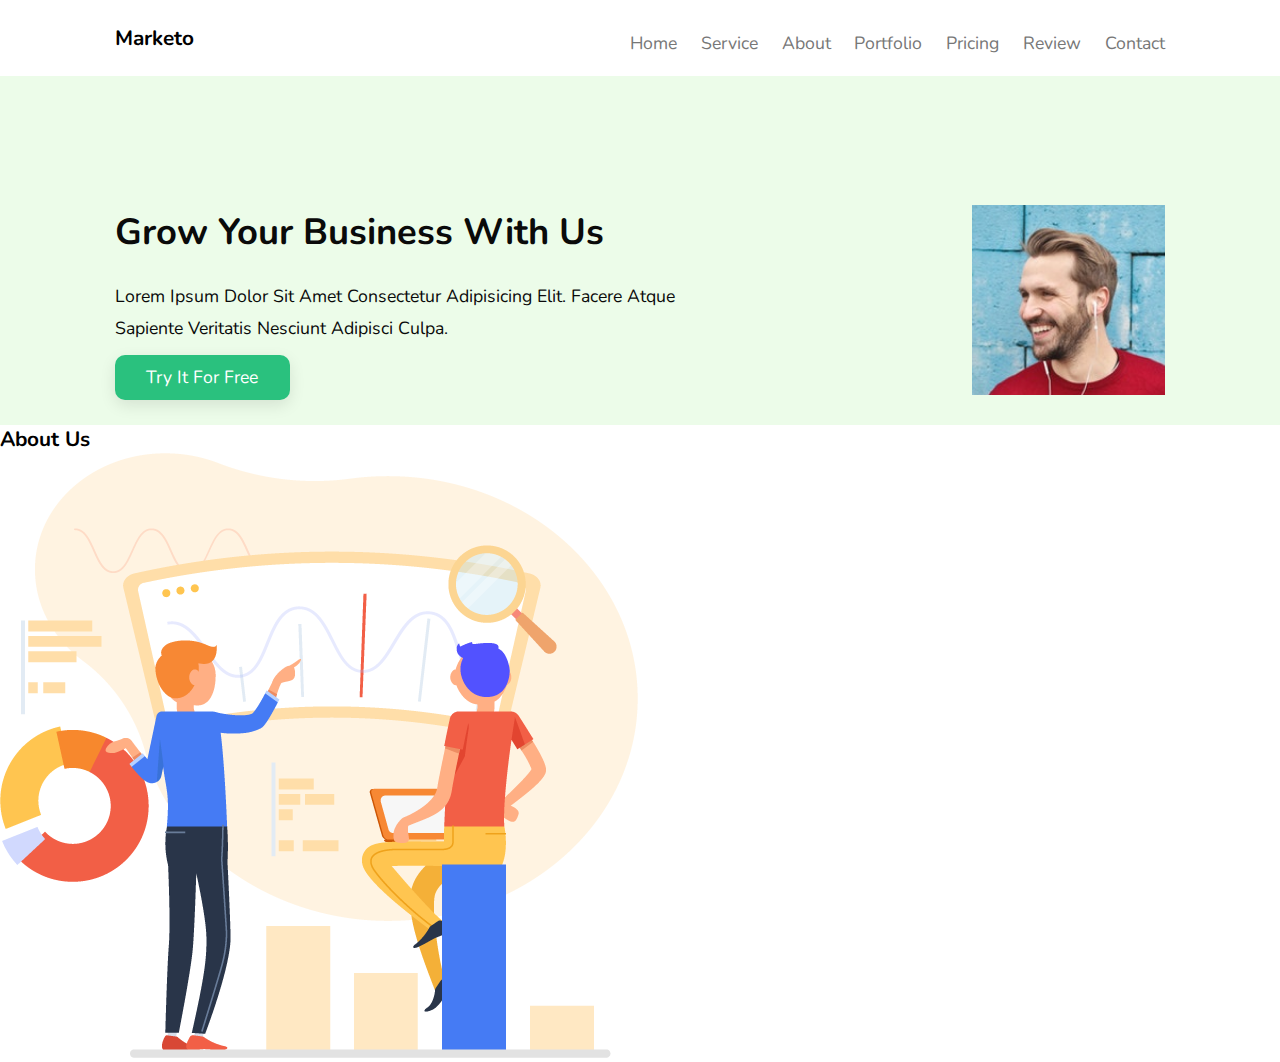
==== challenge/html/index.html @ 5b01ecf9 "initial commit" ====
<!DOCTYPE html>
<html>
    <head>
        <meta charset="UTF-8">
        <title></title>

          <!-- font awesome cdn link  -->
         <link rel="stylesheet" href="https://cdnjs.cloudflare.com/ajax/libs/font-awesome/5.15.4/css/all.min.css">
          <!-- custom css file link  -->
         <link href="../css/style.css" rel="stylesheet">

    </head>

    <body>

        <!-- Header section start -->
        <header class="header">
           
                <a href="#" class="app-logo">Marketo</a>

                <nav class="navbar">
                    <a href="#">Home</a>
                    <a href="#">Service</a>
                    <a href="#">About</a>
                    <a href="#">Portfolio</a>
                    <a href="#">Pricing</a>
                    <a href="#">Review</a>
                    <a href="#">Contact</a>
                </nav>
        </header>

          <!-- Header section end -->

          <!-- Home section start-->
          <section class="home" id="home">
                <div class="content">
                        <h1>Grow Your Business with Us</h1>
                        <p>Lorem Ipsum Dolor Sit Amet Consectetur Adipisicing Elit. 
                            Facere Atque Sapiente Veritatis Nesciunt Adipisci Culpa.</p>
                        <a href="#" class="btn">Try It for free</a>

                </div>

                <div class="image">
                    <img src="../images/pic-1.png" alt="">
                </div>
          </section>
          <!-- Home section end-->

          <section class="about-us" id="about-us">
              <h1 class="heading"><span>About</span> Us</h1>

              <div class="row">
                <div class="image">
                    <img src="../images/about-img.png" alt="">
                </div>
              </div>
          </section>

          <!-- custom js file link  -->
          <script src="../js/script.js"></script>
    </body>
</html>
---- challenge/css/style.css ----
@import url('https://fonts.googleapis.com/css2?family=Nunito:ital,wght@0,200;0,300;0,400;0,600;0,700;1,200;1,300&display=swap');

:root {
    --main-radius: 10px;
    --buton-radius: 12px;
    --margin-tp-sm: 5px;
    --margin-tp-md: 10px;
    --margin-tp-lg: 15px;
    --margin-tp-xlg: 20px;
    --light-color: #777;
    --red-color: rgb(206, 72, 72);
    --black-color: rgb(10, 10, 10);
    --white-color: #fff;
    --bg:#ecfce9;
    --green-color: #2AC17E;
    --box-shadow:0 .5rem 1.5rem rgba(0,0,0,.1);
}

*{
    font-family: 'Nunito', sans-serif;
    margin:0; padding:0;
    box-sizing: border-box;
    outline: none; 
    border:none;
    text-decoration: none;
    text-transform: capitalize;
    transition: all .3s ease-out;
}

html {
    font-size: 65%;
    scroll-behavior: smooth;
    scroll-padding-top: 9rem;
    overflow-x: hidden;
}

.header .app-logo {
    display: inline;
    font-size:2rem;
    font-weight: bold;
}

nav {
    margin-top: var(--margin-tp-md);
}

a {
    text-decoration: none;
    color:black;
}

.header .navbar a{
    font-size: 1.7rem;
    color: var(--light-color);
    margin-left: 2rem;
}

.header .navbar a:hover{
    color: var(--red-color)
}

.header {
    box-shadow: var(--box-shadow);
    padding-bottom: var(--margin-tp-lg);
    align-items: center;
    background: #fff;
    justify-content: space-between;
    display: flex;
    padding: 2rem 9%;
}

.home {
    align-items: center;
    justify-content: space-between;
    display: flex;
    gap: 1.5rem;
    position: relative;
    padding-top: 10rem;
    background: var(--bg);
}

.home .content {
    padding: 2rem 9%;
    flex: 1 1 45rem;
}

.home .content h1 {
    font-size: 3.5rem;
    color:var(--black-color);
    line-height: 1.8;
}

.home .content p {
    font-size: 1.7rem;
    color:var(--black-color);
    line-height: 1.8;
    margin-top: var(--margin-tp-lg);
}

.btn {
    margin-top: 1rem;
    display: inline-block;
    padding: 1rem 3rem;
    background: var(--light-color);
    box-shadow: var(--box-shadow);
    font-size: 1.7rem;
    cursor: pointer;
    color: var(--white-color);
    background-color: var(--green-color);
    position: relative;
    z-index: 0;
    overflow: hidden;
    border-radius: 10px;
    overflow: hidden;
}

.btn::before{
    content: '';
    position: absolute;
    top:0; right:0;
    height: 100%;
    width:0%;
    background:var(--black);
    z-index: -1;
    transition: .2s ease-out;
}

.btn:hover::before{
    left:0;
    width:100%;
}

.btn:hover {
    color: var(--green-color);
    background-color: var(--white-color);
}

.home .image {
    padding: 0rem 9%;
}
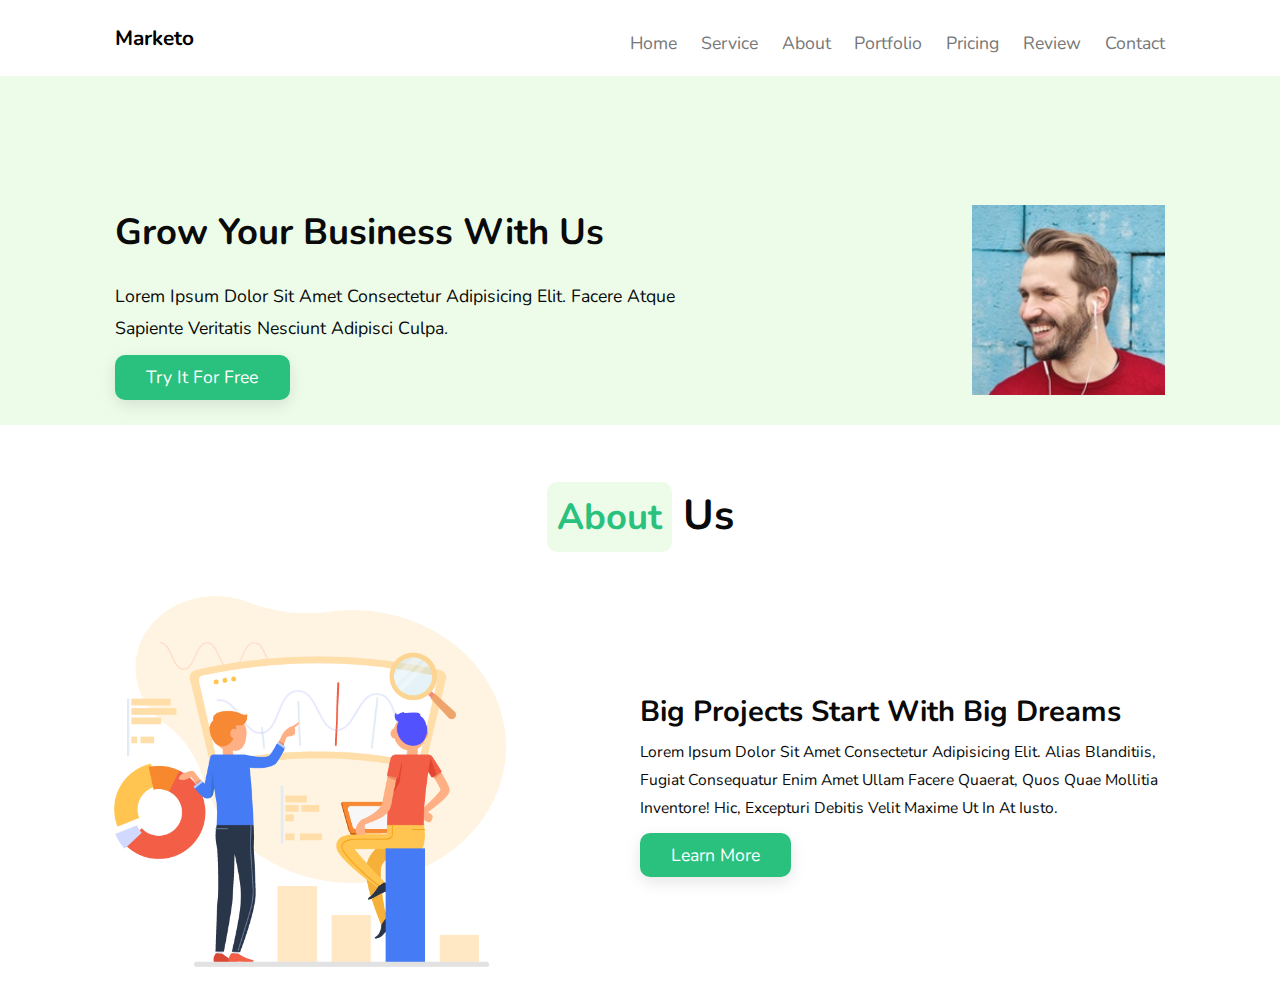
==== commit 8ee06963: "feat: add home section" ====
--- a/challenge/html/index.html
+++ b/challenge/html/index.html
@@ -47,6 +47,7 @@
           </section>
           <!-- Home section end-->
 
+          <!--About Us section start-->
           <section class="about-us" id="about-us">
               <h1 class="heading"><span>About</span> Us</h1>
 
@@ -54,8 +55,19 @@
                 <div class="image">
                     <img src="../images/about-img.png" alt="">
                 </div>
+
+                <div class="content" id="content">
+                    <h1 class="title">Big Projects Start With Big Dreams</h1>
+                    <p>Lorem Ipsum Dolor Sit Amet Consectetur Adipisicing Elit. 
+                        Alias Blanditiis, Fugiat Consequatur Enim Amet Ullam Facere Quaerat, 
+                        Quos Quae Mollitia Inventore! Hic, Excepturi Debitis Velit Maxime 
+                        Ut In At Iusto.</p>
+                   <a href="#" class="btn">Learn more</a>
+                 </div>
               </div>
+
           </section>
+           <!--About Us section end-->
 
           <!-- custom js file link  -->
           <script src="../js/script.js"></script>
--- a/challenge/css/style.css
+++ b/challenge/css/style.css
@@ -97,6 +97,10 @@
     margin-top: var(--margin-tp-lg);
 }
 
+.home .image {
+    padding: 0rem 9%;
+}
+
 .btn {
     margin-top: 1rem;
     display: inline-block;
@@ -135,6 +139,60 @@
     background-color: var(--white-color);
 }
 
-.home .image {
-    padding: 0rem 9%;
-}+.heading {
+    text-align: center;
+    font-size: 4rem;
+    color: var(--black-color);
+    padding-bottom: 3rem;
+    padding-top: 6rem;
+}
+
+.heading span {
+    font-size: 3.5rem;
+    color: var(--green-color);
+    padding: var(--margin-tp-md);
+    background-color: var(--bg);
+    border-radius: var(--margin-tp-md);
+}
+
+.about-us {
+    padding-left: 9rem;
+    padding-right: 9rem;
+}
+
+.about-us .row {
+    align-items: center;
+    justify-content: space-between;
+    display: flex;
+    gap: 1.5rem;
+    position: relative;
+    width: 100%;
+}
+
+.about-us .row .image {
+    flex: 1 1 45rem;
+    padding: 2rem;
+
+}
+
+.about-us .row .image img{
+    width: 80%;
+}
+
+.about-us .row .content {
+    width: 50%;
+}
+
+.about-us .content h1{
+    font-size: 2.8rem;
+    color:var(--black-color);
+    line-height: 1.8;
+}
+
+
+.about-us .row p {
+    font-size: 1.7rem;
+    color: var(--black-color);
+    font-size: 1.5rem;
+    line-height: 1.8;
+}
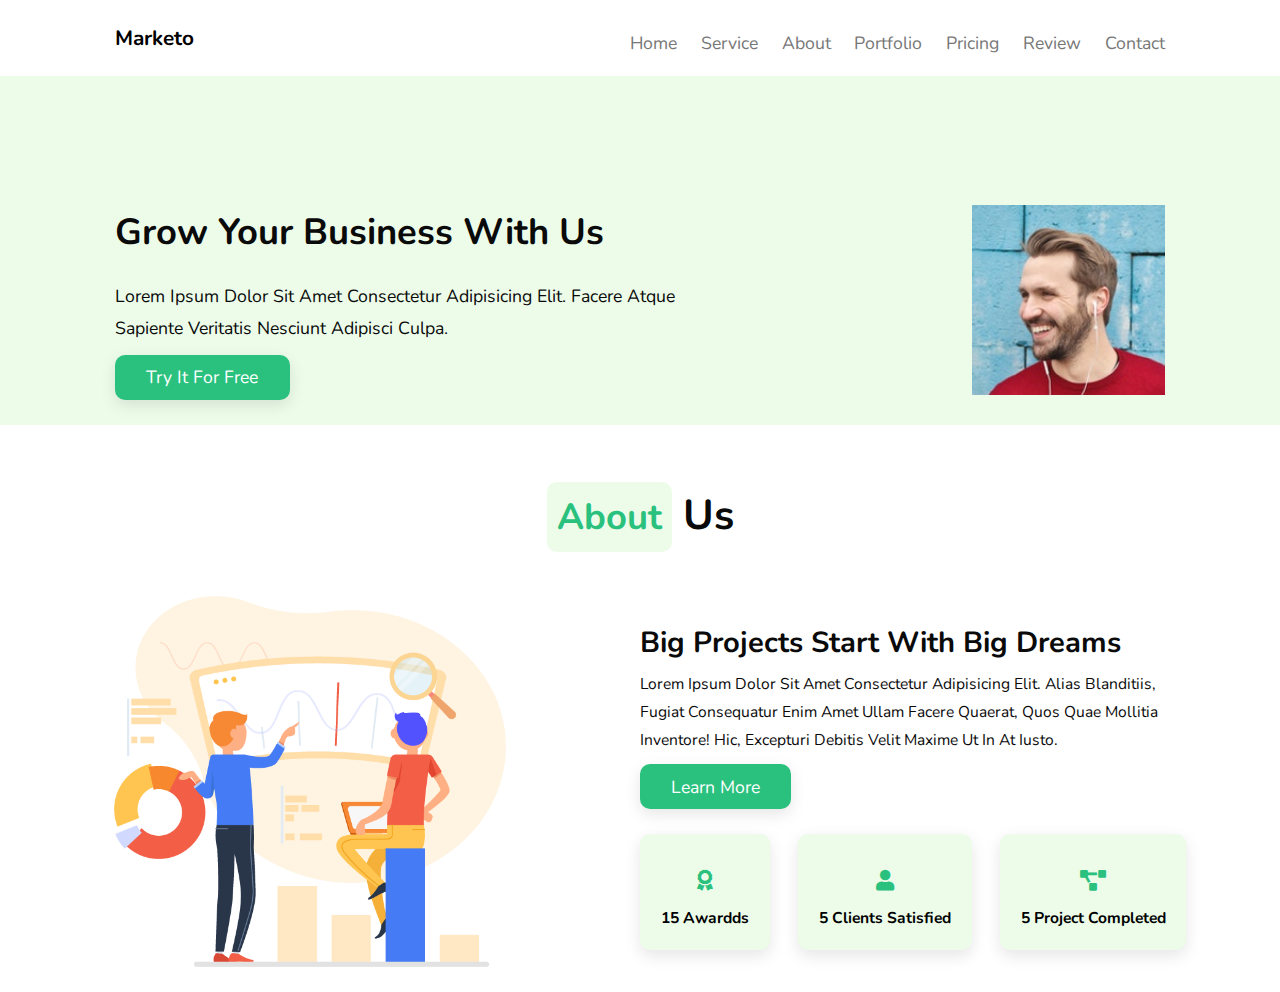
==== commit fef0919b: "refactor: add box in about-content" ====
--- a/challenge/html/index.html
+++ b/challenge/html/index.html
@@ -63,6 +63,21 @@
                         Quos Quae Mollitia Inventore! Hic, Excepturi Debitis Velit Maxime 
                         Ut In At Iusto.</p>
                    <a href="#" class="btn">Learn more</a>
+
+                   <div class="icons-container">
+                        <div class="icons">
+                            <i class="fas fa-award"></i>
+                            <h2>15 Awardds</h2>
+                        </div>
+                        <div class="icons">
+                            <i class="fas fa-user"></i>
+                            <h2>5 clients satisfied</h2>
+                        </div>
+                        <div class="icons">
+                            <i class="fas fa-project-diagram"></i>
+                            <h2>5 project completed</h2>
+                        </div>
+                   </div>
                  </div>
               </div>
 
--- a/challenge/css/style.css
+++ b/challenge/css/style.css
@@ -172,6 +172,7 @@
 .about-us .row .image {
     flex: 1 1 45rem;
     padding: 2rem;
+    border-radius: var(--margin-tp-lg);
 
 }
 
@@ -189,10 +190,42 @@
     line-height: 1.8;
 }
 
-
 .about-us .row p {
     font-size: 1.7rem;
     color: var(--black-color);
     font-size: 1.5rem;
     line-height: 1.8;
 }
+
+.about-us .row .icons-container {
+    align-items: center;
+    justify-content: space-between;
+    display: flex;
+    gap: 1.5rem;
+    position: relative;
+}
+
+.row .icons {
+    background-color: var(--bg);
+    padding: 2rem;
+    margin-top: 2rem;
+    display: inline;
+    text-align: center;
+    border-radius: var(--margin-tp-md);
+    box-shadow: var(--box-shadow);
+}
+
+.row .icons i{
+    border-radius: 50%;
+    background: var(--bg);
+    color:var(--green-color);
+    height: 5rem;
+    width: 5rem;
+    line-height: 5rem;
+    font-size: 2rem;
+}
+
+.row .icons h3{
+    font-size: 1.6rem;
+    padding-top: 0.4rem;
+}
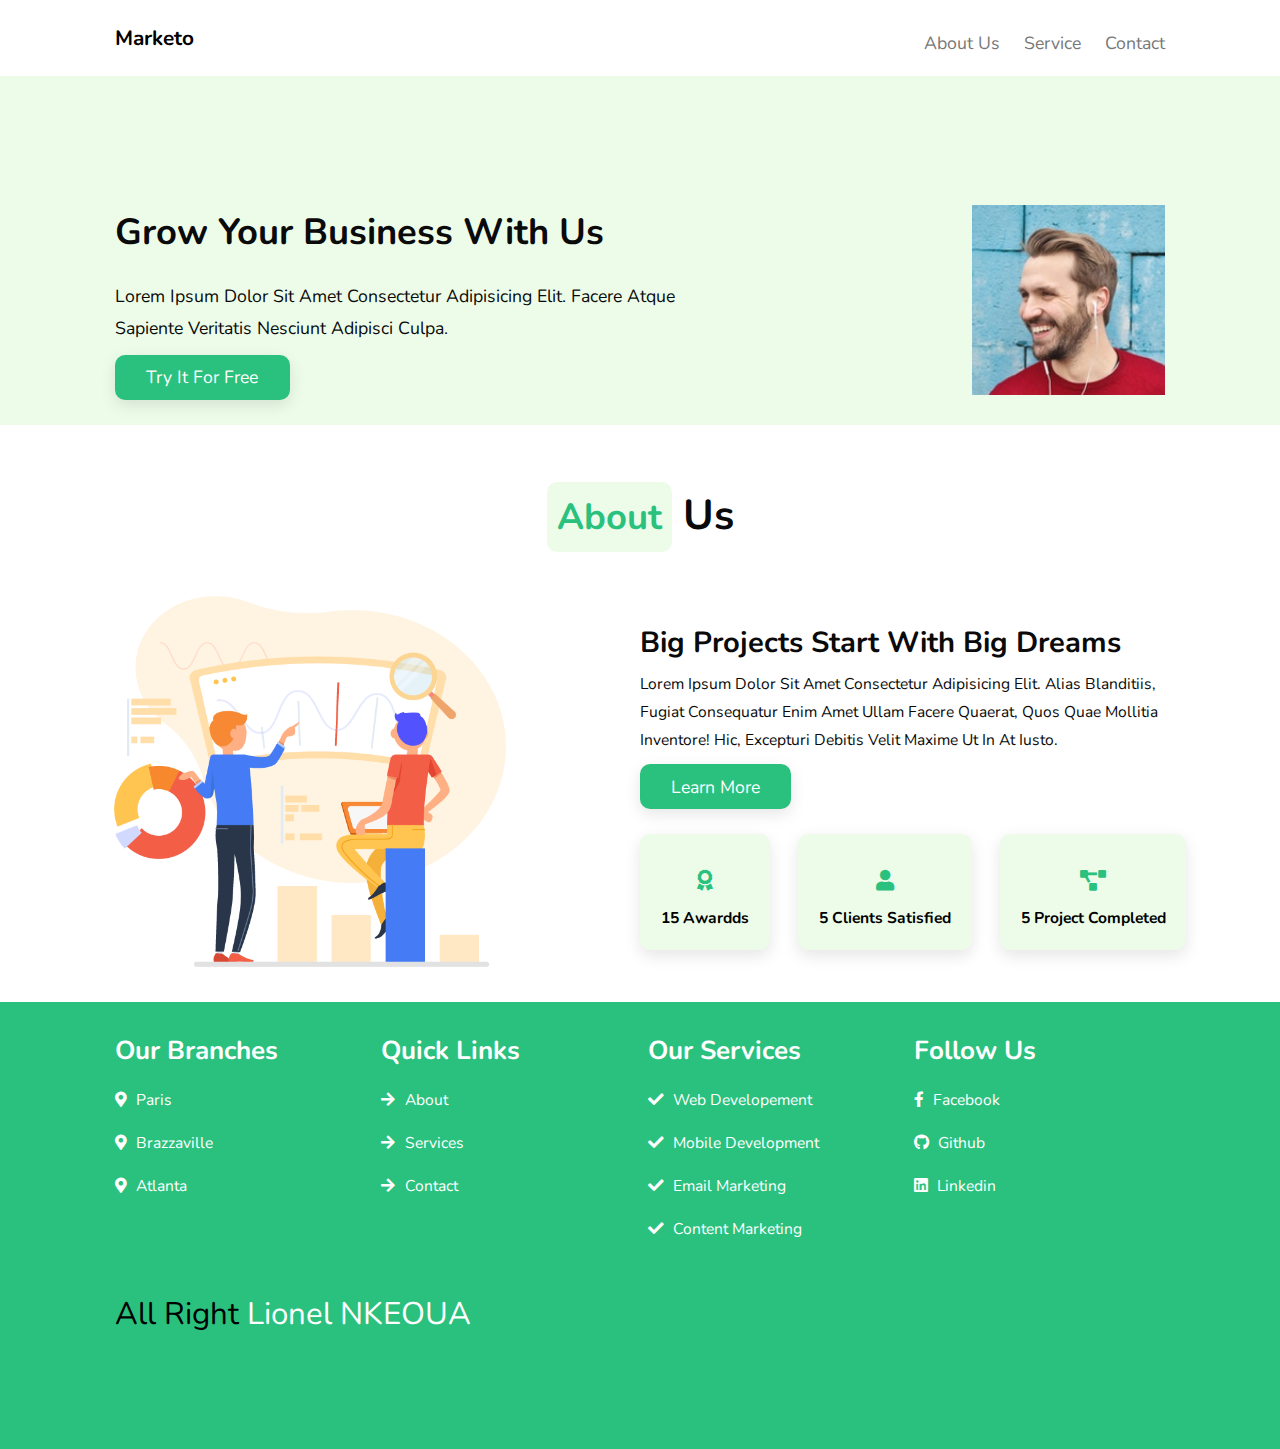
==== commit 5e168844: "feat: add footer page" ====
--- a/challenge/html/index.html
+++ b/challenge/html/index.html
@@ -19,12 +19,8 @@
                 <a href="#" class="app-logo">Marketo</a>
 
                 <nav class="navbar">
-                    <a href="#">Home</a>
+                    <a href="#">About Us</a>
                     <a href="#">Service</a>
-                    <a href="#">About</a>
-                    <a href="#">Portfolio</a>
-                    <a href="#">Pricing</a>
-                    <a href="#">Review</a>
                     <a href="#">Contact</a>
                 </nav>
         </header>
@@ -84,6 +80,48 @@
           </section>
            <!--About Us section end-->
 
+           <!-- footer section starts  -->
+
+        <section class="footer">
+
+            <div class="box-container">
+                
+                <div class="box">
+                    <h3>our branches</h3>
+                    <a href="#"> <i class="fas fa-map-marker-alt"></i> Paris </a>
+                    <a href="#"> <i class="fas fa-map-marker-alt"></i> Brazzaville </a>
+                    <a href="#"> <i class="fas fa-map-marker-alt"></i> Atlanta </a>
+                </div>
+
+                <div class="box">
+                    <h3>quick links</h3>
+                    <a href="#"> <i class="fas fa-arrow-right"></i> About </a>
+                    <a href="#"> <i class="fas fa-arrow-right"></i> Services </a>
+                    <a href="#"> <i class="fas fa-arrow-right"></i> Contact </a>
+                </div>
+
+                <div class="box">
+                    <h3>our services</h3>
+                    <a href="#"> <i class="fas fa-check"></i> Web developement </a>
+                    <a href="#"> <i class="fas fa-check"></i> Mobile development </a>
+                    <a href="#"> <i class="fas fa-check"></i> Email marketing </a>
+                    <a href="#"> <i class="fas fa-check"></i> Content marketing </a>
+                </div>
+
+                <div class="box">
+                    <h3>follow us</h3>
+                    <a href="#"> <i class="fab fa-facebook-f"></i> facebook </a>
+                    <a href="#"> <i class="fab fa-github"></i> Github </a>
+                    <a href="#"> <i class="fab fa-linkedin"></i> Linkedin </a>
+                </div>
+
+            </div>
+
+            <div class="credit">All right <span>Lionel NKEOUA</span></div>
+
+        </section>
+
+<!-- footer section ends -->
           <!-- custom js file link  -->
           <script src="../js/script.js"></script>
     </body>
--- a/challenge/css/style.css
+++ b/challenge/css/style.css
@@ -184,7 +184,7 @@
     width: 50%;
 }
 
-.about-us .content h1{
+.about-us .content h1 {
     font-size: 2.8rem;
     color:var(--black-color);
     line-height: 1.8;
@@ -215,7 +215,7 @@
     box-shadow: var(--box-shadow);
 }
 
-.row .icons i{
+.row .icons i {
     border-radius: 50%;
     background: var(--bg);
     color:var(--green-color);
@@ -225,7 +225,64 @@
     font-size: 2rem;
 }
 
-.row .icons h3{
+.row .icons h3 {
     font-size: 1.6rem;
     padding-top: 0.4rem;
 }
+
+
+.footer{
+    margin-top: 1rem;
+    background: var(--green-color);
+    padding-bottom: 9rem;
+}
+
+.footer .box-container{
+    display:grid;
+    grid-template-columns: repeat(auto-fit, minmax(23rem, 1fr));
+    gap:1.5rem;
+    padding: 2rem 9%;
+}
+
+.footer .box-container .box h3{
+    font-size: 2.5rem;
+    padding:1rem 0;
+    color:var(--white-color);
+}
+
+.footer .box-container .box a{
+    display: block;
+    font-size: 1.5rem;
+    padding:1rem 0;
+    color:var(--white-color);
+}
+
+.footer .box-container .box a i{
+    padding-right: .5rem;
+    color:var(--white-color);
+}
+
+.footer .box-container .box a:hover i{
+    padding-right: 2rem;
+}
+
+
+.footer .credit h3 {
+    font-size: 2.4rem;
+    margin-top: 3rem;
+}
+
+.footer .credit {
+    padding-top: 0.7rem;
+    padding: 2rem 9%;
+    font-size: 3rem;
+}
+
+.footer .credit span {
+    color: var(--white-color);
+    text-align: center;
+}
+
+.footer .credit span:hover {
+    color: var(--black-color);
+}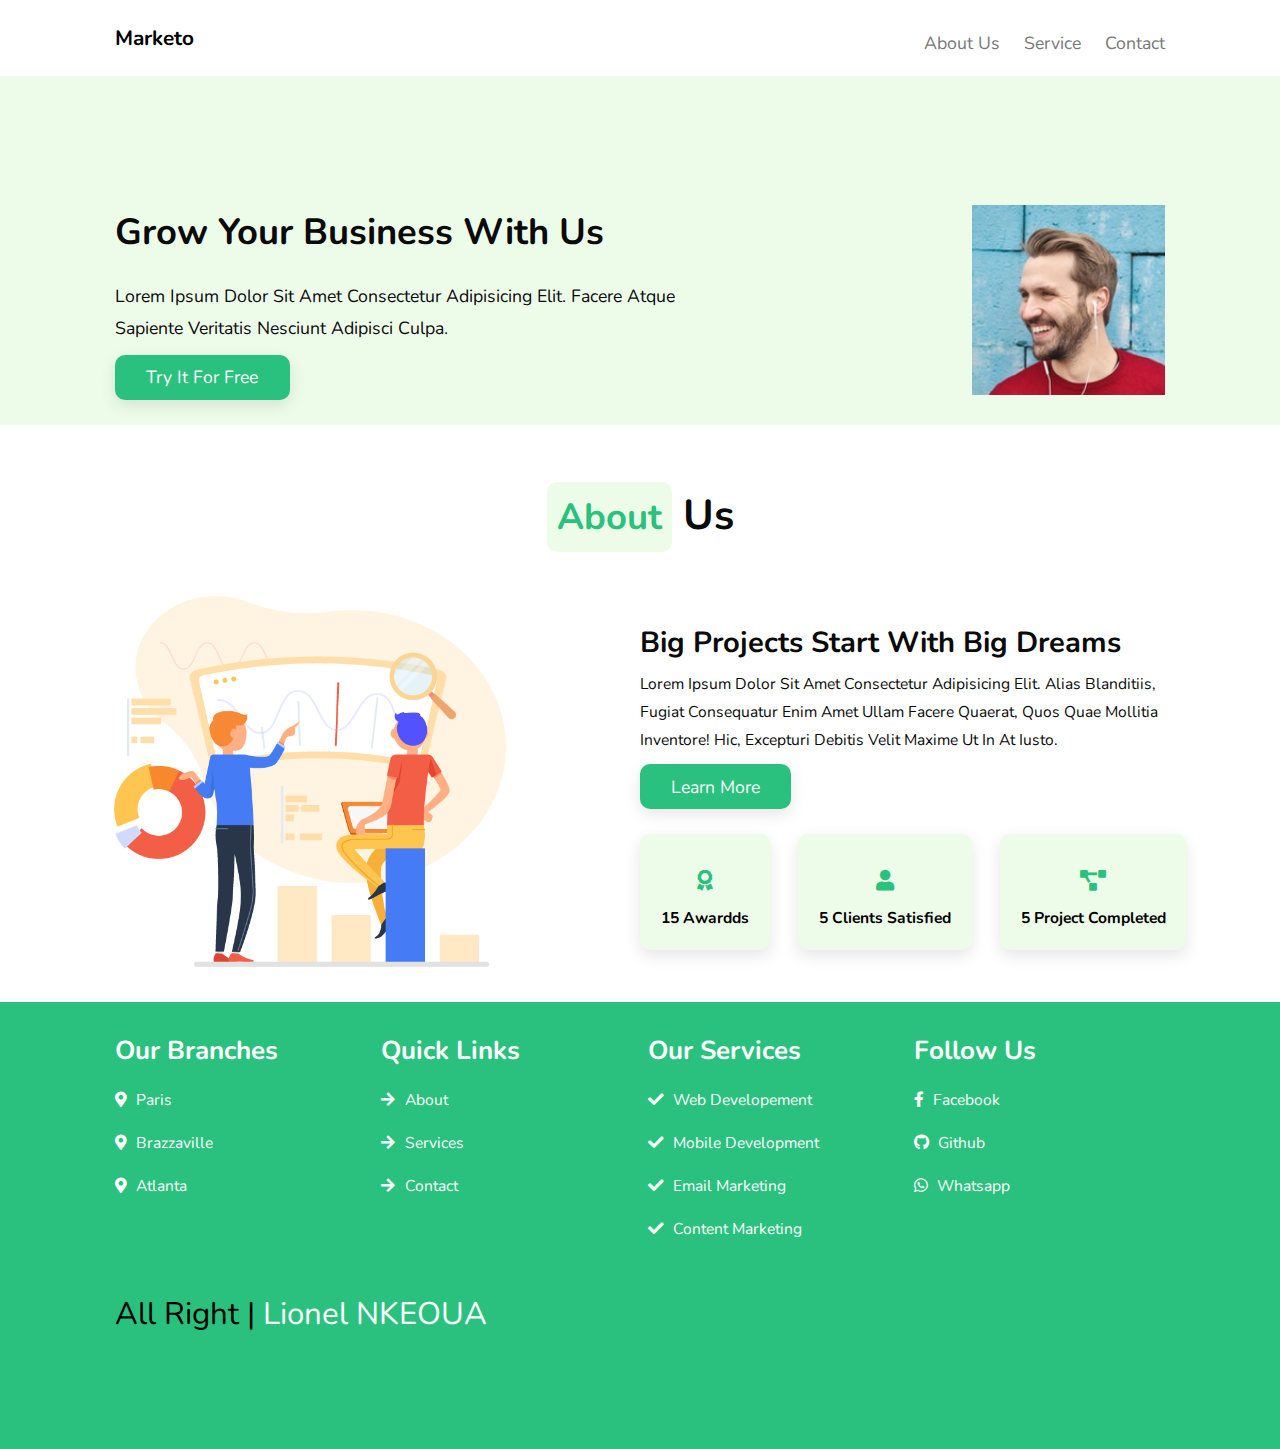
==== commit 4342b462: "refactor: add my social media link in footer" ====
--- a/challenge/html/index.html
+++ b/challenge/html/index.html
@@ -110,14 +110,14 @@
 
                 <div class="box">
                     <h3>follow us</h3>
-                    <a href="#"> <i class="fab fa-facebook-f"></i> facebook </a>
-                    <a href="#"> <i class="fab fa-github"></i> Github </a>
-                    <a href="#"> <i class="fab fa-linkedin"></i> Linkedin </a>
+                    <a href="https://www.facebook.com/nkeoua"> <i class="fab fa-facebook-f"></i> facebook </a>
+                    <a href="https://github.com/Nkeoualionel"> <i class="fab fa-github"></i> Github </a>
+                    <a href="#"> <i class="fab fa-whatsapp"></i> Whatsapp </a>
                 </div>
 
             </div>
 
-            <div class="credit">All right <span>Lionel NKEOUA</span></div>
+            <div class="credit">All right | <span>Lionel NKEOUA</span></div>
 
         </section>
 
